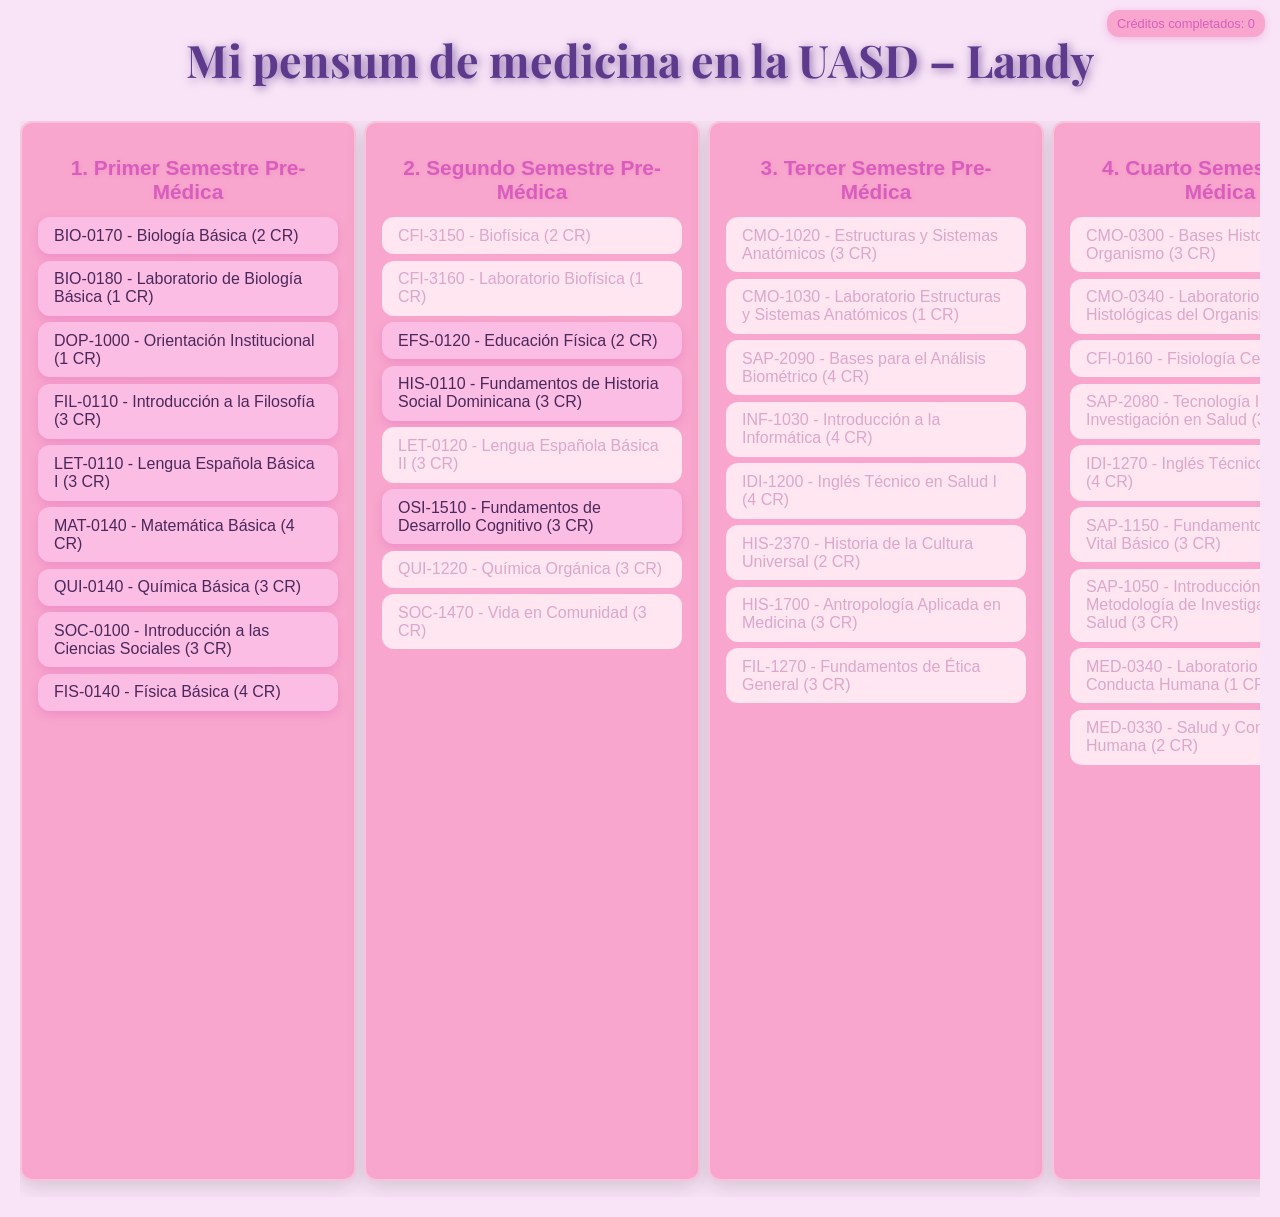
==== index.html @ 10b2244e "Update index.html" ====
<!DOCTYPE html>
<html lang="es">
<head>
<meta charset="UTF-8" />
<meta name="viewport" content="width=device-width, initial-scale=1" />
<title>Mi pensum de medicina en la UASD – Landy</title>

<!-- Fuente decorativa -->
<link href="https://fonts.googleapis.com/css2?family=Playfair+Display:wght@700&display=swap" rel="stylesheet" />

<style>
  body {
  font-family: 'Segoe UI', Tahoma, Geneva, Verdana, sans-serif;
  background: #f9e4f7;
  margin: 20px;
  color: #333;
  }

  h1 {
    text-align: center;
    font-size: 2.8em;
    color: #5e3a8d;
    margin-bottom: 2rem;
    font-family: 'Playfair Display', serif;
    text-shadow: 2px 2px 10px rgba(94, 58, 141, 0.7);
    position: relative;
  }

  #contadorCreditos {
    position: fixed;
    top: 10px;
    right: 15px;
    font-size: 0.8rem;
    color: #d95dbd;
    background-color: #f8a6cd;
    padding: 6px 10px;
    border-radius: 12px;
    box-shadow: 0 2px 8px rgba(217, 93, 189, 0.3);
    font-family: 'Segoe UI', sans-serif;
    user-select: none;
    z-index: 1000;
  }

  #pensum {
    display: flex;
    gap: 0.5rem;
    overflow-x: auto;
    padding-bottom: 1rem;
    scroll-behavior: smooth;
  }

  #pensum::-webkit-scrollbar {
    height: 8px;
  }

  #pensum::-webkit-scrollbar-thumb {
    background-color: #e8a4d0;
    border-radius: 6px;
  }

  #pensum::-webkit-scrollbar-track {
    background: transparent;
  }

  .semestre {
    flex: 0 0 300px;
    background-color: #f8a6cd;
    border-radius: 12px;
    padding: 1rem;
    box-shadow: 0 6px 20px rgba(0, 0, 0, 0.15);
    border: 2px solid #f8c4dc;
    scroll-snap-align: start;
  }
  /* Color para la barra vertical dentro de cada semestre */
  .semestre::-webkit-scrollbar-thumb {
    background-color: #e8a4d0; /* mismo rosa pastel */
    border-radius: 6px; /* opcional para que se vea redondita */
  }

  .semestre h2 {
    color: #d95dbd;
    font-size: 1.3em;
    margin-bottom: 0.8rem;
    text-align: center;
    text-shadow: 1px 1px 4px rgba(217, 93, 189, 0.2);
  }

  .materia {
    list-style: none;
    padding: 0.6em 1em;
    border-radius: 12px;
    margin: 0.4em 0;
    cursor: pointer;
    background-color: #fcbde5;
    color: #4a295a;
    user-select: none;
    box-shadow: 0 4px 10px rgba(217, 93, 189, 0.3);
    transition: background-color 0.3s ease;
  }

  .materia.pendiente:hover {
    background-color: #f7bde2;
  }

  .materia.completada {
    text-decoration: line-through;
    background-color: #b39ddb;
    color: #4a2a8a;
    cursor: pointer;
  }

  /* Quitar animación "latido" */
  .materia.completada:hover {
    background-color: #a285d6;
  }

  .materia.bloqueada {
    background-color: #ffe6f1;
    color: #dba7cb;
    cursor: not-allowed;
    box-shadow: none;
  }
</style>
</head>
<body>

<h1>Mi pensum de medicina en la UASD – Landy</h1>
<div id="contadorCreditos">Créditos completados: 0</div>
<div id="pensum"></div>

<script>
    const materias = {
  "1. Primer Semestre Pre-Médica": [
    { clave: "BIO-0170", nombre: "Biología Básica", cr: 2 },
    { clave: "BIO-0180", nombre: "Laboratorio de Biología Básica", cr: 1 },
    { clave: "DOP-1000", nombre: "Orientación Institucional", cr: 1 },
    { clave: "FIL-0110", nombre: "Introducción a la Filosofía", cr: 3 },
    { clave: "LET-0110", nombre: "Lengua Española Básica I", cr: 3 },
    { clave: "MAT-0140", nombre: "Matemática Básica", cr: 4 },
    { clave: "QUI-0140", nombre: "Química Básica", cr: 3 },
    { clave: "SOC-0100", nombre: "Introducción a las Ciencias Sociales", cr: 3 },
    { clave: "FIS-0140", nombre: "Física Básica", cr: 4 }
  ],
  "2. Segundo Semestre Pre-Médica": [
    { clave: "CFI-3150", nombre: "Biofísica", cr: 2, prerrequisitos: ["FIS-0140", "BIO-0170", "BIO-0180"] },
    { clave: "CFI-3160", nombre: "Laboratorio Biofísica", cr: 1, prerrequisitos: ["FIS-0140", "BIO-0170", "BIO-0180"] },
    { clave: "EFS-0120", nombre: "Educación Física", cr: 2 },
    { clave: "HIS-0110", nombre: "Fundamentos de Historia Social Dominicana", cr: 3 },
    { clave: "LET-0120", nombre: "Lengua Española Básica II", cr: 3, prerrequisitos: ["LET-0110"] },
    { clave: "OSI-1510", nombre: "Fundamentos de Desarrollo Cognitivo", cr: 3 },
    { clave: "QUI-1220", nombre: "Química Orgánica", cr: 3, prerrequisitos: ["QUI-0140"] },
    { clave: "SOC-1470", nombre: "Vida en Comunidad", cr: 3, prerrequisitos: ["SOC-0100"] }
  ],
  "3. Tercer Semestre Pre-Médica": [
    { clave: "CMO-1020", nombre: "Estructuras y Sistemas Anatómicos", cr: 3, prerrequisitos: ["BIO-0170", "BIO-0180"] },
    { clave: "CMO-1030", nombre: "Laboratorio Estructuras y Sistemas Anatómicos", cr: 1, prerrequisitos: ["BIO-0170", "BIO-0180"] },
    { clave: "SAP-2090", nombre: "Bases para el Análisis Biométrico", cr: 4, prerrequisitos: ["MAT-0140"] },
    { clave: "INF-1030", nombre: "Introducción a la Informática", cr: 4, prerrequisitos: ["MAT-0140"] },
    { clave: "IDI-1200", nombre: "Inglés Técnico en Salud I", cr: 4, prerrequisitos: ["LET-0120"] },
    { clave: "HIS-2370", nombre: "Historia de la Cultura Universal", cr: 2, prerrequisitos: ["HIS-0110"] },
    { clave: "HIS-1700", nombre: "Antropología Aplicada en Medicina", cr: 3, prerrequisitos: ["SOC-0100"] },
    { clave: "FIL-1270", nombre: "Fundamentos de Ética General", cr: 3, prerrequisitos: ["FIL-0110"] }
  ],
  "4. Cuarto Semestre Pre-Médica": [
    { clave: "CMO-0300", nombre: "Bases Histológicas del Organismo", cr: 3, prerrequisitos: ["BIO-0170", "BIO-0180"] },
    { clave: "CMO-0340", nombre: "Laboratorio Bases Histológicas del Organismo", cr: 1, prerrequisitos: ["BIO-0170", "BIO-0180"] },
    { clave: "CFI-0160", nombre: "Fisiología Celular", cr: 3, prerrequisitos: ["QUI-1220", "BIO-0170", "BIO-0180", "CFI-3150", "CFI-3160"] },
    { clave: "SAP-2080", nombre: "Tecnología Informática e Investigación en Salud", cr: 3, prerrequisitos: ["INF-1030"] },
    { clave: "IDI-1270", nombre: "Inglés Técnico en Salud II", cr: 4, prerrequisitos: ["IDI-1200"] },
    { clave: "SAP-1150", nombre: "Fundamentos de Soporte Vital Básico", cr: 3, prerrequisitos: ["CMO-1020", "CMO-1030"] },
    { clave: "SAP-1050", nombre: "Introducción a la Metodología de Investigación en Salud", cr: 3, prerrequisitos: ["FIL-0110", "SOC-0100", "MAT-0140"] },
    { clave: "MED-0340", nombre: "Laboratorio Salud y Conducta Humana", cr: 1, prerrequisitos: ["SOC-0100"] },
    { clave: "MED-0330", nombre: "Salud y Conducta Humana", cr: 2, prerrequisitos: ["SOC-0100"] }
    ],
  "1. Primer Semestre Medicina": [
    { clave: "SAP-1100", nombre: "Promoción en Salud", cr: 3 },
    { clave: "MIP-1330", nombre: "Microbiología", cr: 5 },
    { clave: "MED-3100", nombre: "Introducción a la Clínica", cr: 3 },
    { clave: "CMO-3150", nombre: "Laboratorio Anatomía Humana I", cr: 2 },
    { clave: "CMO-3140", nombre: "Anatomía Humana I", cr: 4 },
    { clave: "CMO-2330", nombre: "Laboratorio Histología General", cr: 2 },
    { clave: "CMO-2320", nombre: "Histología General", cr: 4 },
    { clave: "CMO-1420", nombre: "Embriología", cr: 3 },
    { clave: "CFI-2340", nombre: "Laboratorio Bioquímica I", cr: 1 },
    { clave: "CFI-2330", nombre: "Bioquímica I", cr: 4 },
    { clave: "CFI-1240", nombre: "Laboratorio Genética Médica", cr: 1 },
    { clave: "CFI-1230", nombre: "Genética Médica", cr: 2 }
  ],
  "2. Segundo Semestre Medicina": [
    { clave: "SAP-3040", nombre: "Laboratorio Salud Colectiva", cr: 1 },
    { clave: "SAP-2030", nombre: "Salud Colectiva", cr: 2 },
    { clave: "MIP-1240", nombre: "Parasitología", cr: 5, prerrequisitos: ["MIP-1330", "CMO-3140", "CMO-3150"] },
    { clave: "MED-4750", nombre: "Laboratorio Semiología Médica", cr: 2 },
    { clave: "MED-4740", nombre: "Semiología Médica", cr: 2 },
    { clave: "MED-1340", nombre: "Psicología Médica", cr: 2 },
    { clave: "CMO-3170", nombre: "Laboratorio Anatomía Humana II", cr: 2, prerrequisitos: ["CMO-3140", "CMO-3150"] },
    { clave: "CMO-3160", nombre: "Anatomía Humana II", cr: 4, prerrequisitos: ["CMO-3140", "CMO-3150"] },
    { clave: "CFI-3120", nombre: "Laboratorio Fisiología Humana I", cr: 1 },
    { clave: "CFI-3110", nombre: "Fisiología Humana I", cr: 4 },
    { clave: "CFI-2360", nombre: "Laboratorio Bioquímica II", cr: 1, prerrequisitos: ["CFI-2330", "CFI-2340"] },
    { clave: "CFI-2350", nombre: "Bioquímica II", cr: 4, prerrequisitos: ["CFI-2330", "CFI-2340"] }
  ],
  "3. Tercer Semestre Medicina": [
    { clave: "CFI-1550", nombre: "Fisiopatología I", cr: 2, prerrequisitos: ["CFI-2350", "CFI-2360", "CFI-3110", "CFI-3120"] },
    { clave: "SAP-2380", nombre: "Gerencia y Políticas de Salud", cr: 5, prerrequisitos: ["SAP-2030", "SAP-3040"] },
    { clave: "SAP-1170", nombre: "Laboratorio Epidemiología", cr: 1, prerrequisitos: ["SAP-2030", "SAP-3040"] },
    { clave: "SAP-1160", nombre: "Epidemiología", cr: 4, prerrequisitos: ["SAP-2030", "SAP-3040"] },
    { clave: "MED-3270", nombre: "Laboratorio Semiología Quirúrgica", cr: 2, prerrequisitos: ["MED-4740", "MED-4750"] },
    { clave: "MED-3260", nombre: "Semiología Quirúrgica", cr: 3, prerrequisitos: ["MED-4740", "MED-4750"] },
    { clave: "CMO-3190", nombre: "Laboratorio Neuroanatomía", cr: 2, prerrequisitos: ["CMO-3160", "CMO-3170"] },
    { clave: "CMO-3180", nombre: "Neuroanatomía", cr: 2, prerrequisitos: ["CMO-3160", "CMO-3170"] },
    { clave: "CMO-2290", nombre: "Laboratorio Anatomía Patológica I", cr: 1, prerrequisitos: ["CMO-3160", "CMO-3170"] },
    { clave: "CMO-2280", nombre: "Anatomía Patológica I", cr: 4, prerrequisitos: ["CMO-3160", "CMO-3170"] },
    { clave: "CFI-3140", nombre: "Laboratorio Fisiología Humana II", cr: 1, prerrequisitos: ["CFI-3110", "CFI-3120"] },
    { clave: "CFI-3130", nombre: "Fisiología Humana II", cr: 4, prerrequisitos: ["CFI-3110", "CFI-3120"] }
  ],
     "4. Cuarto Semestre Medicina": [
  { clave: "SAP-3350", nombre: "Evolución Sociohistórica Med", cr: 2, prerrequisitos: ["SAP-1160", "SAP-1170"] },
  { clave: "MED-ZYY0", nombre: "Asignatura Optativa", cr: 5 },
  { clave: "MED-1360", nombre: "Sexología Médica", cr: 2, prerrequisitos: ["CMO-3160", "CMO-3170", "MED-1340"] },
  { clave: "CMO-3220", nombre: "Laboratorio Anatomía Patológica II", cr: 1, prerrequisitos: ["CMO-2280", "CMO-2290"] },
  { clave: "CMO-3210", nombre: "Anatomía Patológica II", cr: 4, prerrequisitos: ["CMO-2280", "CMO-2290"] },
  { clave: "CFI-2470", nombre: "Laboratorio Farmacología", cr: 1, prerrequisitos: ["CFI-2350", "CFI-2360", "CFI-3130", "CFI-3140"] },
  { clave: "CFI-2460", nombre: "Farmacología", cr: 4, prerrequisitos: ["CFI-2350", "CFI-2360", "CFI-3130", "CFI-3140"] },
  { clave: "CFI-1570", nombre: "Laboratorio Fisiopatología II", cr: 1, prerrequisitos: ["CFI-1550"] },
  { clave: "CFI-1560", nombre: "Fisiopatología II", cr: 3, prerrequisitos: ["CFI-1550"] },
  { clave: "BAN-2180", nombre: "Inmunología General", cr: 2, prerrequisitos: ["CFI-2350", "CFI-2360", "CMO-3160", "CMO-3170"] }
],
"5. Quinto Semestre Pre-Internado": [
  { clave: "BAN-3000", nombre: "Imagenología", cr: 2 },
  { clave: "BAN-3160", nombre: "Hematología Médica", cr: 3 },
  { clave: "BAN-3170", nombre: "Laboratorio Hematología Médica", cr: 2 },
  { clave: "CFI-2480", nombre: "Farmacoterapéutica", cr: 4, prerrequisitos: ["CFI-2460", "CFI-2470"] },
  { clave: "CFI-2490", nombre: "Laboratorio Farmacoterapéutica", cr: 1, prerrequisitos: ["CFI-2460", "CFI-2470"] },
  { clave: "MED-4210", nombre: "Cirugía General", cr: 4 },
  { clave: "MED-6120", nombre: "Infectología", cr: 4 },
  { clave: "MED-ZZX0", nombre: "Asignatura Optativa", cr: 3 },
  { clave: "SAP-2200", nombre: "Bioética y Normativas en Salud", cr: 2 }
],
"6. Sexto Semestre Pre-Internado": [
  { clave: "CFI-4100", nombre: "Endocrinología", cr: 2, prerrequisitos: ["CFI-1550", "CFI-1560", "CFI-1570", "CFI-2350", "CFI-2360", "CFI-3110", "CFI-3120"] },
  { clave: "CFI-4110", nombre: "Laboratorio Endocrinología", cr: 1, prerrequisitos: ["CFI-1550", "CFI-1560", "CFI-1570", "CFI-2350", "CFI-2360", "CFI-3110", "CFI-3120"] },
  { clave: "MED-2140", nombre: "Nefrología", cr: 2, prerrequisitos: ["BAN-3000", "MED-6120"] },
  { clave: "MED-2350", nombre: "Psiquiatría", cr: 2, prerrequisitos: ["CFI-2400"] },
  { clave: "MED-2360", nombre: "Laboratorio Psiquiatría", cr: 1, prerrequisitos: ["CFI-2400"] },
  { clave: "MED-4160", nombre: "Dermatología", cr: 3, prerrequisitos: ["MED-6120", "CFI-2400"] },
  { clave: "MED-4230", nombre: "Oftalmología", cr: 2, prerrequisitos: ["BAN-3000", "MED-4210", "MED-4220"] },
  { clave: "MED-4240", nombre: "Laboratorio Oftalmología", cr: 1, prerrequisitos: ["BAN-3000", "MED-4210", "MED-4220"] },
  { clave: "MED-6130", nombre: "Neurología", cr: 2, prerrequisitos: ["BAN-3000"] },
  { clave: "MED-6140", nombre: "Laboratorio Neurología", cr: 1, prerrequisitos: ["BAN-3000"] },
  { clave: "MED-6150", nombre: "Cardiología", cr: 3, prerrequisitos: ["BAN-3000", "MED-4210", "MED-4220"] },
  { clave: "MED-6160", nombre: "Laboratorio Cardiología", cr: 1, prerrequisitos: ["BAN-3000", "MED-4210", "MED-4220"] },
  { clave: "MED-6170", nombre: "Pneumpatología", cr: 2, prerrequisitos: ["BAN-3000", "MED-4210", "MED-4220"] },
  { clave: "MED-6180", nombre: "Laboratorio Pneumpatología", cr: 1, prerrequisitos: ["BAN-3000", "MED-4210", "MED-4220"] },
  { clave: "MED-6190", nombre: "Gastroenterología", cr: 2, prerrequisitos: ["BAN-3000"] },
  { clave: "MED-7100", nombre: "Laboratorio Gastroenterología", cr: 1, prerrequisitos: ["BAN-3000"] },
  { clave: "SAP-3050", nombre: "Medicina Forense", cr: 2 },
  { clave: "SAP-3080", nombre: "Laboratorio Medicina Forense", cr: 1 }
],
   "7. Séptimo Semestre Pre-Internado": [
  { clave: "MED-4250", nombre: "Laboratorio Otorrinolaringología", cr: 1, prerrequisitos: ["BAN-3000", "MED-4210", "MED-4220"] },
  { clave: "MED-3290", nombre: "Otorrinolaringología", cr: 2, prerrequisitos: ["BAN-3000", "MED-4210", "MED-4220"] },
  { clave: "MED-3280", nombre: "Anestesiología", cr: 3, prerrequisitos: ["MED-6170", "MED-6180"] },
  { clave: "MED-1240", nombre: "Neurocirugía", cr: 2, prerrequisitos: ["BAN-3000", "MED-4210", "MED-4220"] },
  { clave: "FAR-3510", nombre: "Nutrición (Medicina)", cr: 3, prerrequisitos: ["CFI-2180", "MED-6190", "MED-7100"] },
  { clave: "MED-5120", nombre: "Oncología", cr: 2, prerrequisitos: ["BAN-3000", "MED-4210", "MED-4220"] },
  { clave: "MED-4290", nombre: "Laboratorio Urología", cr: 1, prerrequisitos: ["BAN-3000", "MED-4210", "MED-4220", "MED-2140"] },
  { clave: "MED-4280", nombre: "Urología", cr: 2, prerrequisitos: ["BAN-3000", "MED-4210", "MED-4220", "MED-2140"] },
  { clave: "MED-4270", nombre: "Laboratorio Traumatología y Ortopedia", cr: 1, prerrequisitos: ["BAN-3000", "MED-4210", "MED-4220"] },
  { clave: "MED-4260", nombre: "Traumatología y Ortopedia", cr: 3, prerrequisitos: ["BAN-3000", "MED-4210", "MED-4220"] }
],
"8. Octavo Semestre Pre-Internado": [
  { clave: "MED-3410", nombre: "Pediatría y Neonatología", cr: 6, prerrequisitos: ["CFI-2400", "FAR-3510"] },
  { clave: "MED-3500", nombre: "Gíneco-Obstetricia", cr: 6, prerrequisitos: ["MED-3280", "CFI-2180", "MED-5120"] },
  { clave: "MED-5200", nombre: "Emergencias Médicas", cr: 6, prerrequisitos: ["BAN-3000", "MED-3280", "MED-4210", "MED-4220"] },
  { clave: "SAP-1060", nombre: "Métodos de la Investigación en Salud", cr: 3, prerrequisitos: ["SAP-2200", "SAP-3050"] }
],
"Internado Rotatorio": [
  { clave: "MED-3440", nombre: "Clínica Pediátrica", cr: 8 },
  { clave: "MED-3370", nombre: "Clínica Médico Psiquiátrica", cr: 3 },
  { clave: "MED-3520", nombre: "Clínica Gíneco-Obstétrica", cr: 8 },
  { clave: "MED-5240", nombre: "Medicina Quirúrgica y Traumatología", cr: 8 },
  { clave: "MED-7110", nombre: "Medicina Interna", cr: 8 },
  { clave: "MED-5230", nombre: "Salud Pública", cr: 9 }
],
"Tesis de Grado": [
  { clave: "MED-7990", nombre: "Tesis de Grado", cr: 8 }
  
]
  };

const pensumDiv = document.getElementById('pensum');
const contadorCreditos = document.getElementById('contadorCreditos');

function bloqueada(materia, completadas) {
  if (!materia.prerrequisitos) return false;
  return materia.prerrequisitos.some(pre => !completadas.has(pre));
}

let materiasCompletadas = new Set();

function cargarCompletadas() {
  const data = localStorage.getItem('medicina_materias_completadas');
  if (data) {
    materiasCompletadas = new Set(JSON.parse(data));
  }
}

function guardarCompletadas() {
  localStorage.setItem('medicina_materias_completadas', JSON.stringify([...materiasCompletadas]));
}

function actualizarContador() {
  let total = 0;
  // Recorremos todas las materias para sumar créditos completados
  for (const semestre in materias) {
    materias[semestre].forEach(materia => {
      if (materiasCompletadas.has(materia.clave)) {
        total += materia.cr;
      }
    });
  }
  contadorCreditos.textContent = `Créditos completados: ${total}`;
}

function renderizarPensum() {
  pensumDiv.innerHTML = '';

  for (const semestre in materias) {
    const divSemestre = document.createElement('div');
    divSemestre.classList.add('semestre');

    const h2 = document.createElement('h2');
    h2.textContent = semestre;
    divSemestre.appendChild(h2);

    const ul = document.createElement('ul');
    ul.style.paddingLeft = '0';
    ul.style.margin = '0';

    materias[semestre].forEach(materia => {
      const li = document.createElement('li');
      li.classList.add('materia');

      const estaBloqueada = bloqueada(materia, materiasCompletadas);

      if (estaBloqueada) {
        li.classList.add('bloqueada');
      } else if (materiasCompletadas.has(materia.clave)) {
        li.classList.add('completada');
      } else {
        li.classList.add('pendiente');
      }

      li.textContent = `${materia.clave} - ${materia.nombre} (${materia.cr} CR)`;

      if (!estaBloqueada) {
        li.addEventListener('click', () => {
          if (materiasCompletadas.has(materia.clave)) {
            materiasCompletadas.delete(materia.clave);
            li.classList.remove('completada');
            li.classList.add('pendiente');
          } else {
            materiasCompletadas.add(materia.clave);
            li.classList.remove('pendiente');
            li.classList.add('completada');
          }
          guardarCompletadas();
          renderizarPensum();  // para que se actualicen bloqueos si cambia algo
          actualizarContador();
        });
      }

      ul.appendChild(li);
    });

    divSemestre.appendChild(ul);
    pensumDiv.appendChild(divSemestre);
  }
}

cargarCompletadas();
renderizarPensum();
actualizarContador();
</script>

</body>
</html>
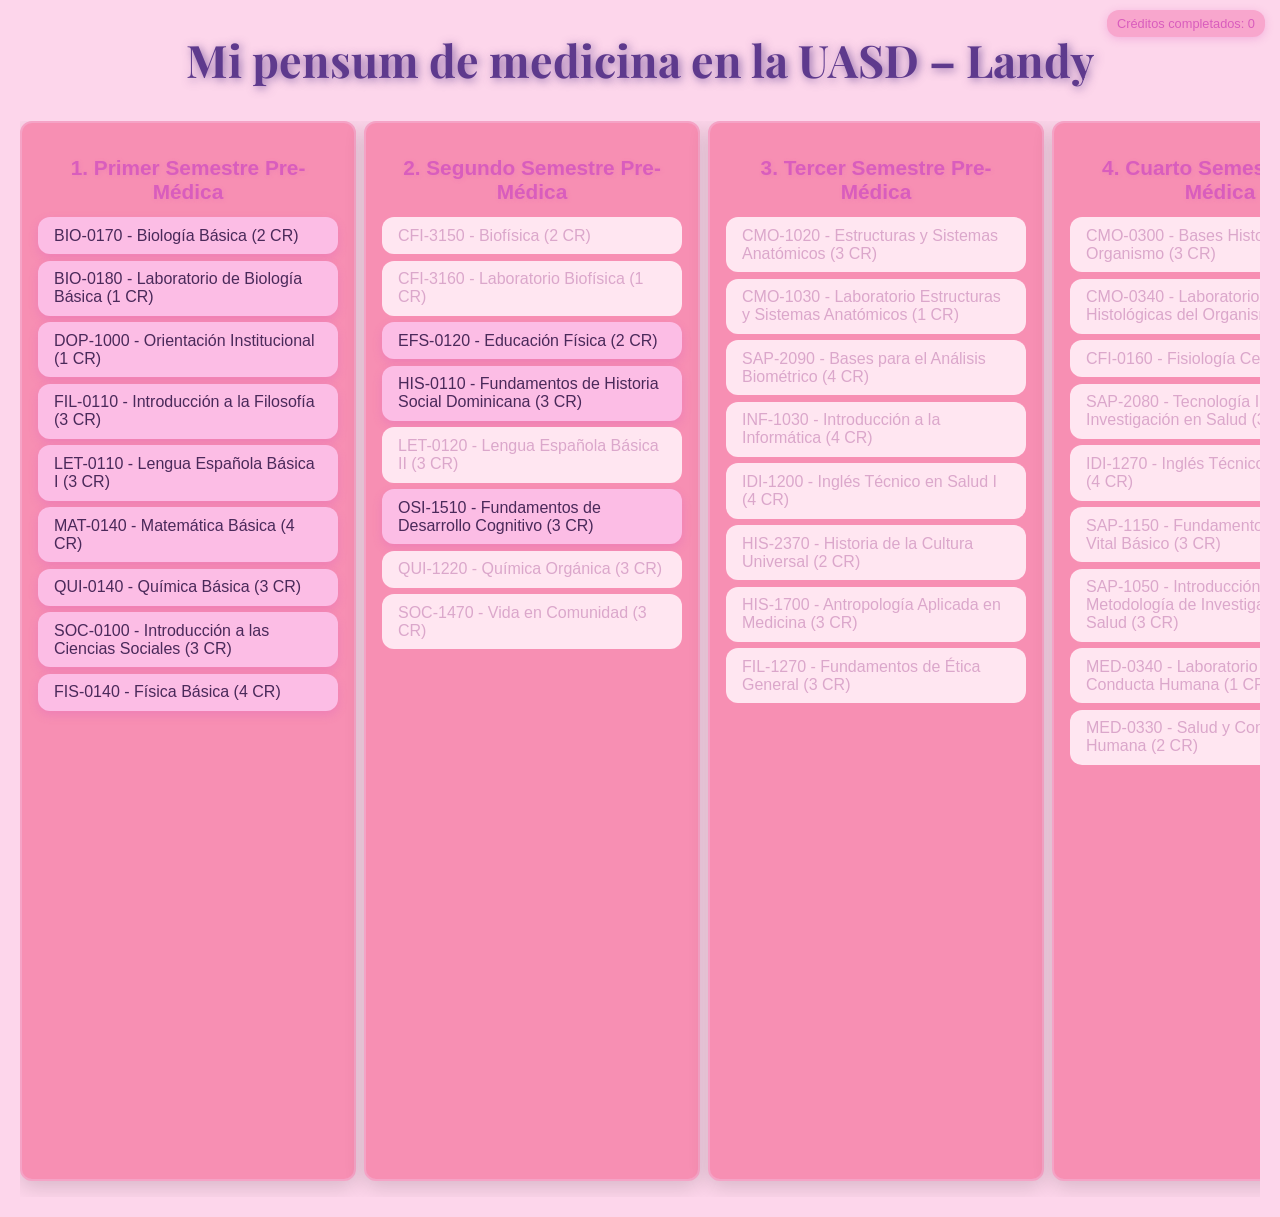
==== commit f540e874: "Update index.html" ====
--- a/index.html
+++ b/index.html
@@ -11,7 +11,7 @@
 <style>
   body {
   font-family: 'Segoe UI', Tahoma, Geneva, Verdana, sans-serif;
-  background: #f9e4f7;
+  background: #fdd6eb; /* rosa pastel */
   margin: 20px;
   color: #333;
   }
@@ -63,14 +63,15 @@
   }
 
   .semestre {
-    flex: 0 0 300px;
-    background-color: #f8a6cd;
-    border-radius: 12px;
-    padding: 1rem;
-    box-shadow: 0 6px 20px rgba(0, 0, 0, 0.15);
-    border: 2px solid #f8c4dc;
-    scroll-snap-align: start;
-  }
+  flex: 0 0 300px;
+  background-color: #f78fb3; /* fucsia suave */
+  border-radius: 12px;
+  padding: 1rem;
+  box-shadow: 0 6px 20px rgba(0, 0, 0, 0.15);
+  border: 2px solid #f5a3c6; /* tono más claro a juego */
+  scroll-snap-align: start;
+}
+
   /* Color para la barra vertical dentro de cada semestre */
   .semestre::-webkit-scrollbar-thumb {
     background-color: #e8a4d0; /* mismo rosa pastel */
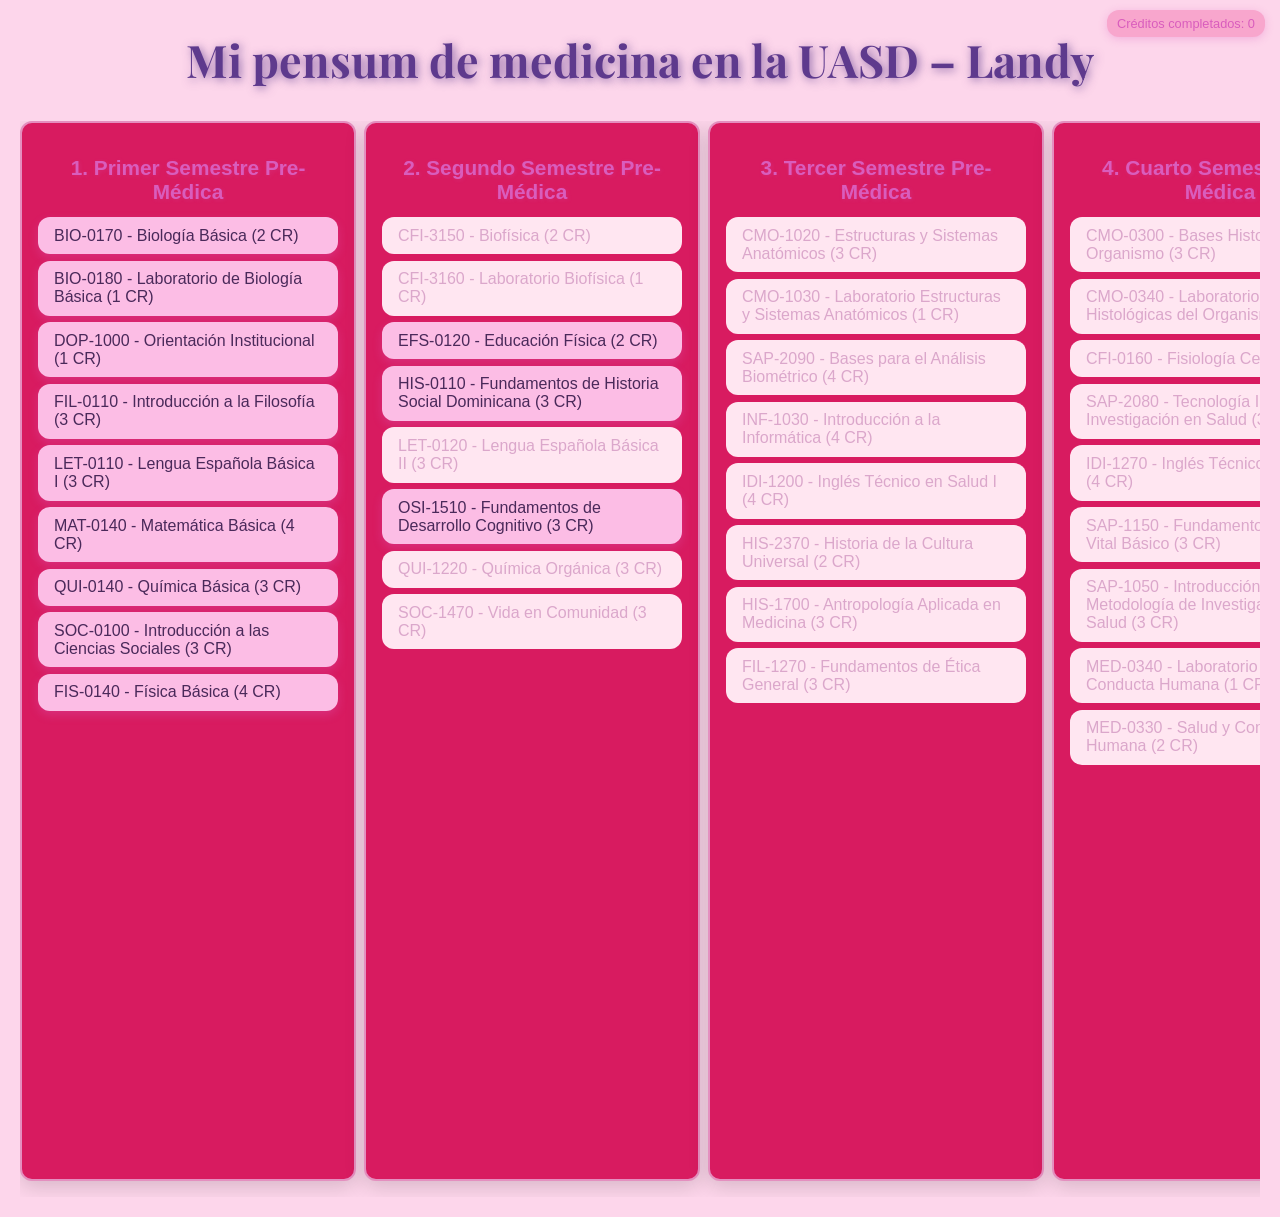
==== commit f6895a83: "Update index.html" ====
--- a/index.html
+++ b/index.html
@@ -64,11 +64,11 @@
 
   .semestre {
   flex: 0 0 300px;
-  background-color: #f78fb3; /* fucsia suave */
+  background-color: #d81b60; /* fucsia elegante */
   border-radius: 12px;
   padding: 1rem;
   box-shadow: 0 6px 20px rgba(0, 0, 0, 0.15);
-  border: 2px solid #f5a3c6; /* tono más claro a juego */
+  border: 2px solid #e48fbf; /* borde más claro para contraste */
   scroll-snap-align: start;
 }
 
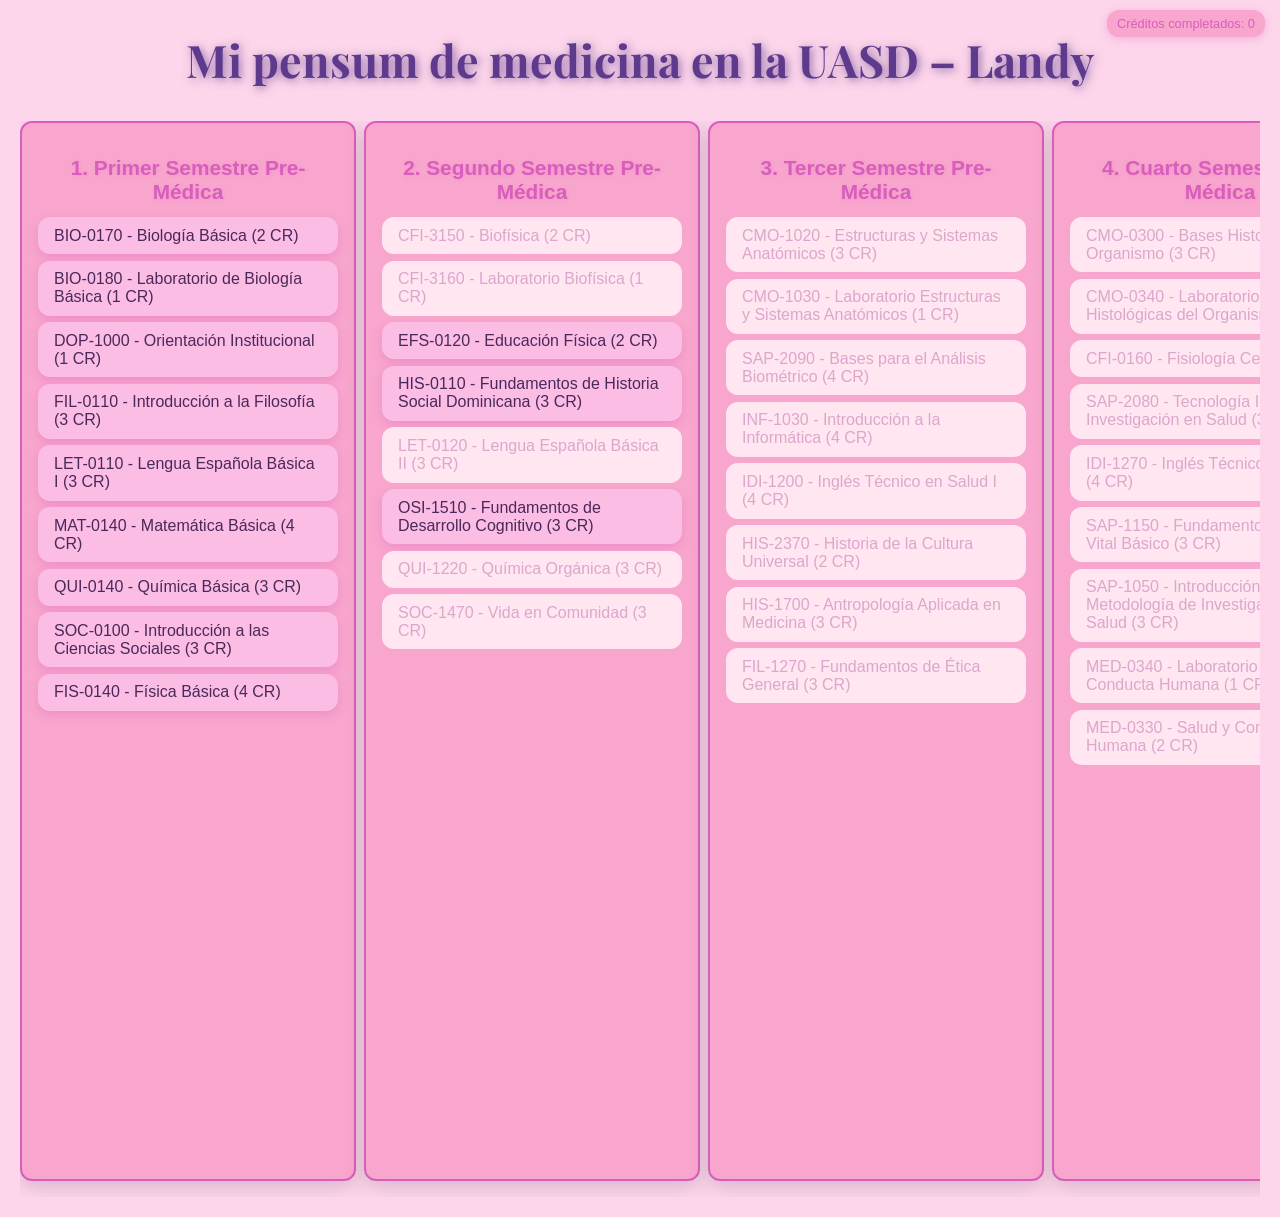
==== commit d38a08c9: "Update index.html" ====
--- a/index.html
+++ b/index.html
@@ -64,11 +64,11 @@
 
   .semestre {
   flex: 0 0 300px;
-  background-color: #d81b60; /* fucsia elegante */
+  background-color: #f8a6cd; /* Rosa pastel elegante */
   border-radius: 12px;
   padding: 1rem;
   box-shadow: 0 6px 20px rgba(0, 0, 0, 0.15);
-  border: 2px solid #e48fbf; /* borde más claro para contraste */
+  border: 2px solid #d95dbd; /* Borde más oscuro */
   scroll-snap-align: start;
 }
 
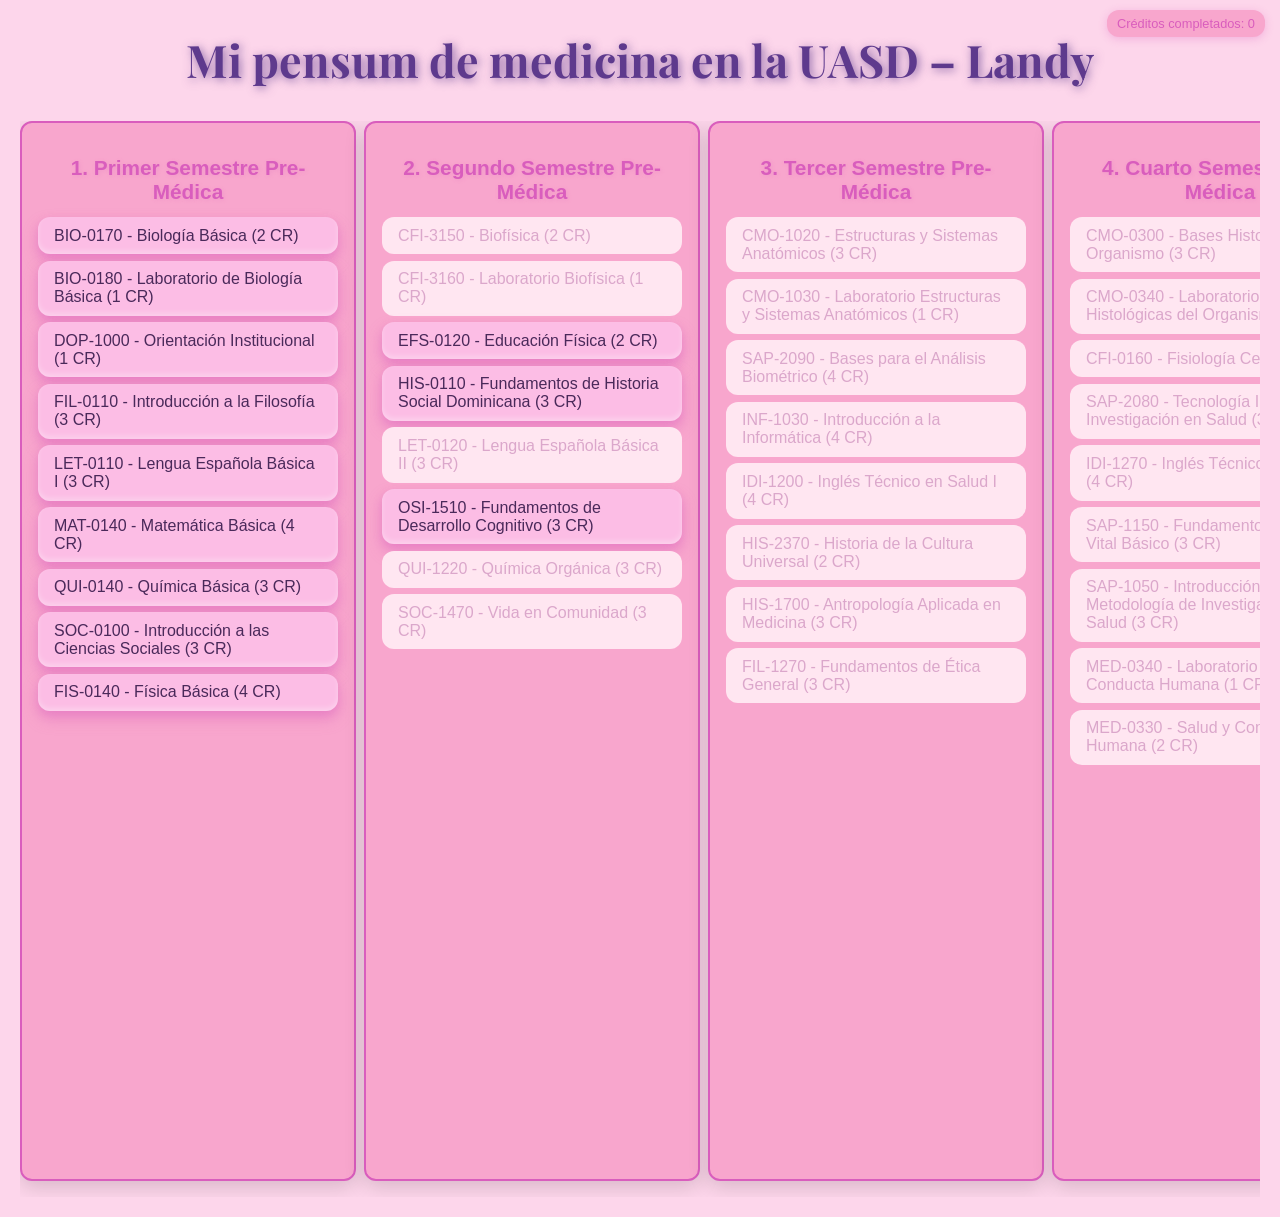
==== commit c0b93a50: "Update index.html" ====
--- a/index.html
+++ b/index.html
@@ -86,18 +86,21 @@
     text-shadow: 1px 1px 4px rgba(217, 93, 189, 0.2);
   }
 
-  .materia {
-    list-style: none;
-    padding: 0.6em 1em;
-    border-radius: 12px;
-    margin: 0.4em 0;
-    cursor: pointer;
-    background-color: #fcbde5;
-    color: #4a295a;
-    user-select: none;
-    box-shadow: 0 4px 10px rgba(217, 93, 189, 0.3);
-    transition: background-color 0.3s ease;
-  }
+ .materia {
+  list-style: none;
+  padding: 0.6em 1em;
+  border-radius: 12px;
+  margin: 0.4em 0;
+  cursor: pointer;
+  background-color: #fcbde5;
+  color: #4a295a;
+  user-select: none;
+  box-shadow: 
+    0 8px 15px rgba(217, 93, 189, 0.35), /* sombra principal, más grande y suave */
+    0 4px 8px rgba(217, 93, 189, 0.25),  /* sombra secundaria */
+    inset 0 -3px 5px rgba(255, 255, 255, 0.3); /* brillo interior para volumen */
+  transition: background-color 0.3s ease, box-shadow 0.3s ease;
+}
 
   .materia.pendiente:hover {
     background-color: #f7bde2;
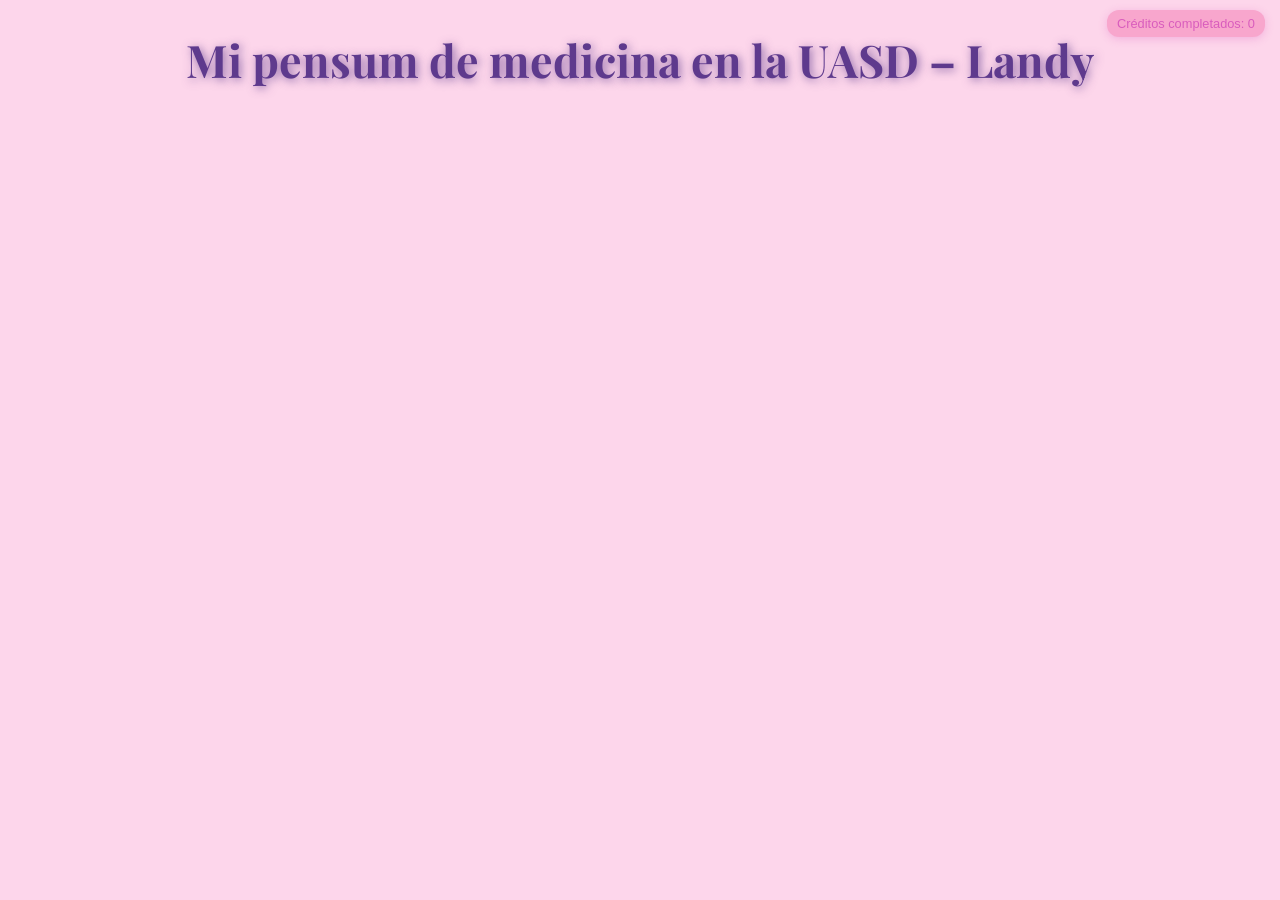
==== commit 2cfd647b: "index.html Removed duplicate course entries and corrected course details." ====
--- a/index.html
+++ b/index.html
@@ -137,13 +137,16 @@
   "1. Primer Semestre Pre-Médica": [
     { clave: "BIO-0170", nombre: "Biología Básica", cr: 2 },
     { clave: "BIO-0180", nombre: "Laboratorio de Biología Básica", cr: 1 },
+    { clave: "BIO-0180", nombre: "Laboratorio de Biología Básica", cr: 1 },
     { clave: "DOP-1000", nombre: "Orientación Institucional", cr: 1 },
     { clave: "FIL-0110", nombre: "Introducción a la Filosofía", cr: 3 },
     { clave: "LET-0110", nombre: "Lengua Española Básica I", cr: 3 },
     { clave: "MAT-0140", nombre: "Matemática Básica", cr: 4 },
     { clave: "QUI-0140", nombre: "Química Básica", cr: 3 },
+    { clave: "QUI-0140", nombre: "Laboratorio de Química Básica", cr: 0 },
     { clave: "SOC-0100", nombre: "Introducción a las Ciencias Sociales", cr: 3 },
     { clave: "FIS-0140", nombre: "Física Básica", cr: 4 }
+    { clave: "FIS-0200", nombre: "Laboratorio de Física Básica", cr: 1 }
   ],
   "2. Segundo Semestre Pre-Médica": [
     { clave: "CFI-3150", nombre: "Biofísica", cr: 2, prerrequisitos: ["FIS-0140", "BIO-0170", "BIO-0180"] },
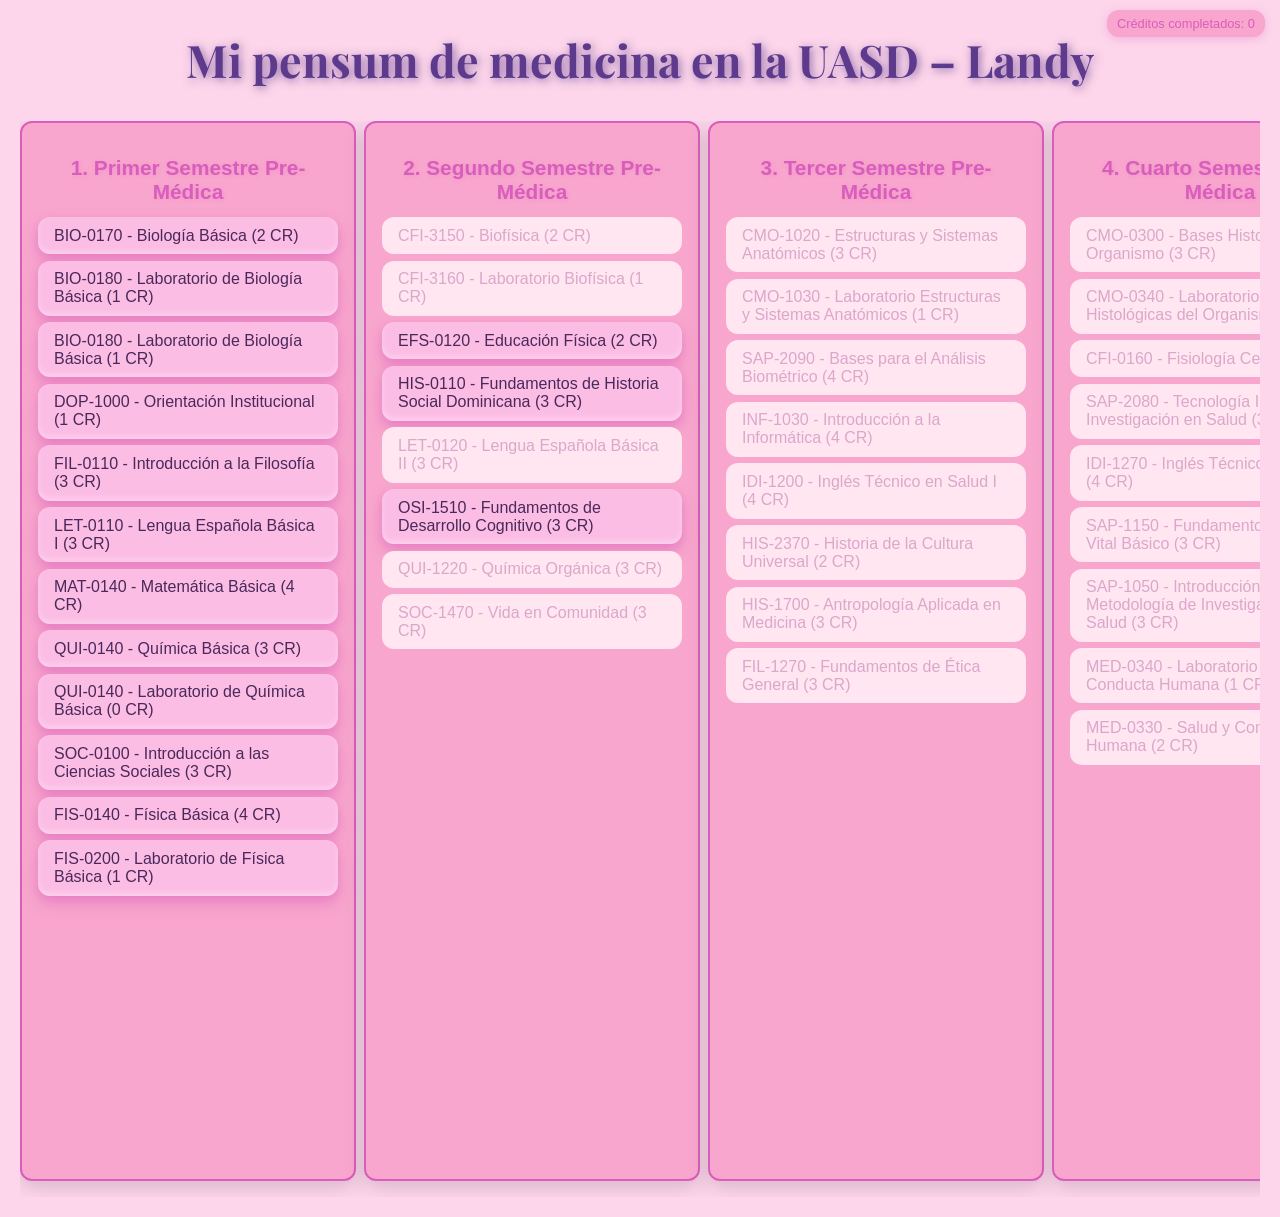
==== commit 683babc1: "index.html" ====
--- a/index.html
+++ b/index.html
@@ -145,8 +145,8 @@
     { clave: "QUI-0140", nombre: "Química Básica", cr: 3 },
     { clave: "QUI-0140", nombre: "Laboratorio de Química Básica", cr: 0 },
     { clave: "SOC-0100", nombre: "Introducción a las Ciencias Sociales", cr: 3 },
-    { clave: "FIS-0140", nombre: "Física Básica", cr: 4 }
-    { clave: "FIS-0200", nombre: "Laboratorio de Física Básica", cr: 1 }
+    { clave: "FIS-0140", nombre: "Física Básica", cr: 4 },
+    { clave: "FIS-0200", nombre: "Laboratorio de Física Básica", cr: 1 },
   ],
   "2. Segundo Semestre Pre-Médica": [
     { clave: "CFI-3150", nombre: "Biofísica", cr: 2, prerrequisitos: ["FIS-0140", "BIO-0170", "BIO-0180"] },
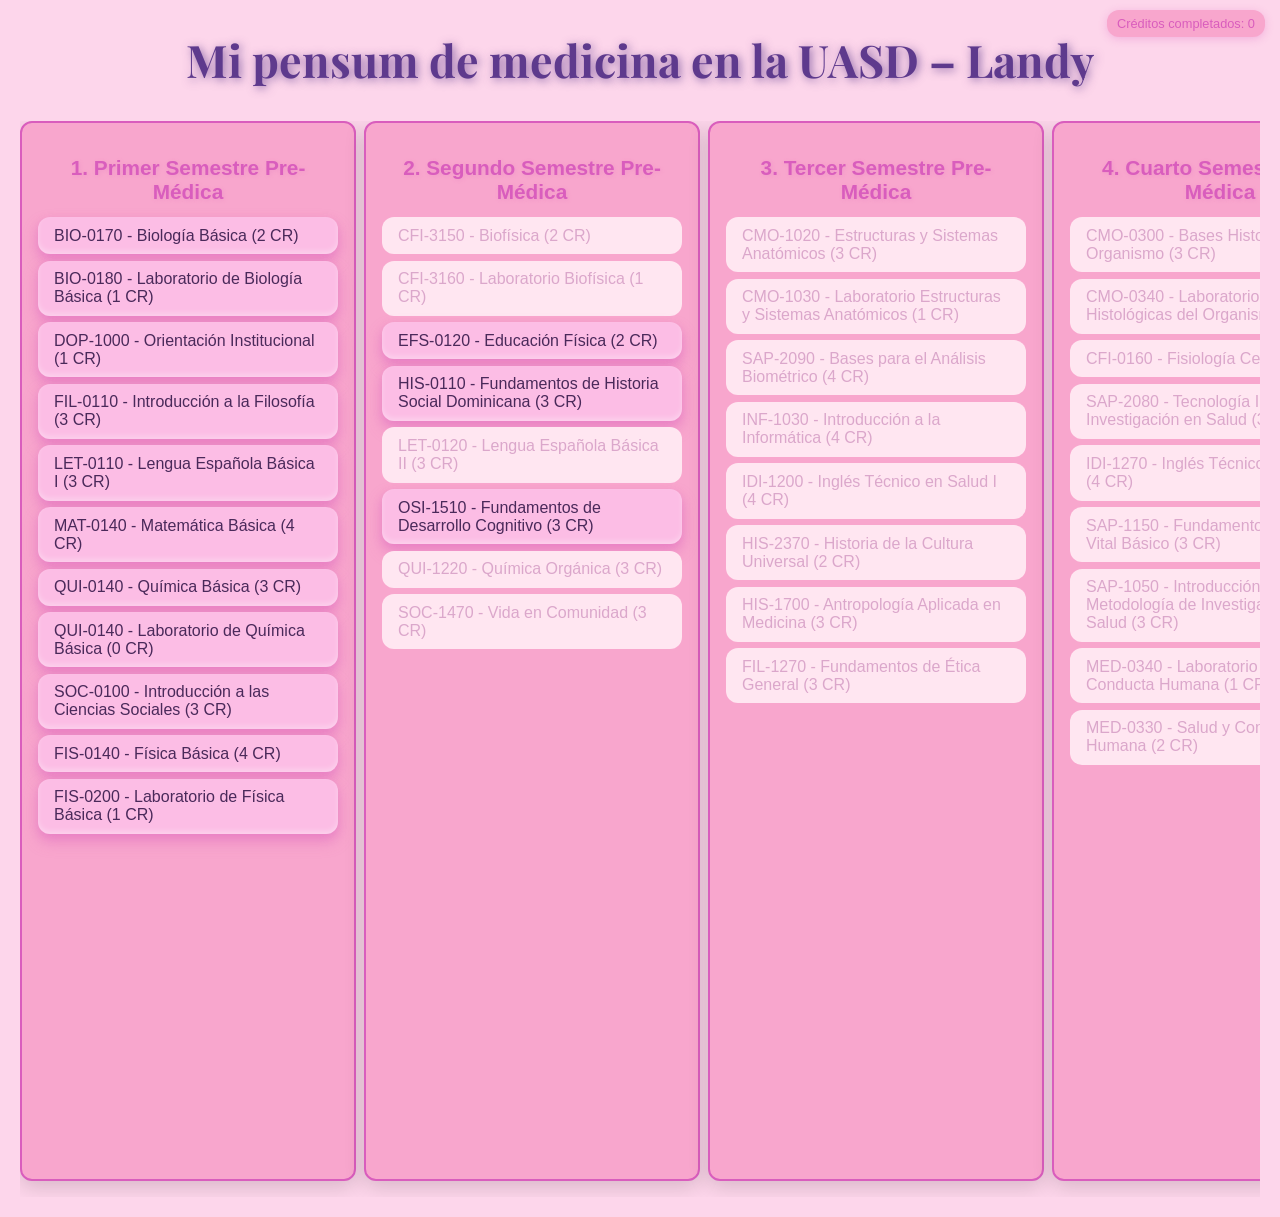
==== commit 81c4b16d: "index.html Removed duplicate entry for 'Laboratorio de Biología Básica'." ====
--- a/index.html
+++ b/index.html
@@ -136,7 +136,6 @@
     const materias = {
   "1. Primer Semestre Pre-Médica": [
     { clave: "BIO-0170", nombre: "Biología Básica", cr: 2 },
-    { clave: "BIO-0180", nombre: "Laboratorio de Biología Básica", cr: 1 },
     { clave: "BIO-0180", nombre: "Laboratorio de Biología Básica", cr: 1 },
     { clave: "DOP-1000", nombre: "Orientación Institucional", cr: 1 },
     { clave: "FIL-0110", nombre: "Introducción a la Filosofía", cr: 3 },
